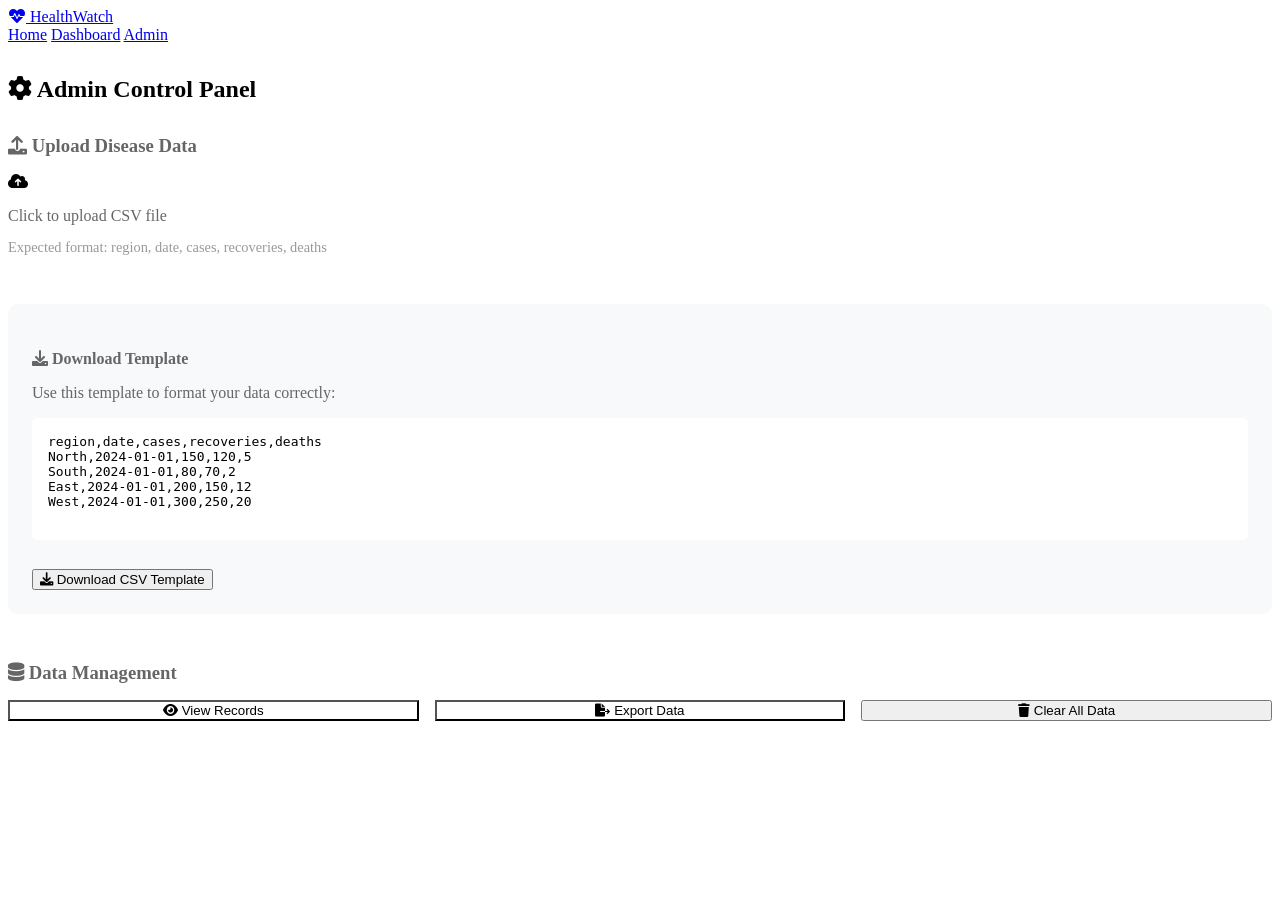
==== templates/admin.html @ fa53650f "Initial commit" ====
<!DOCTYPE html>
<html lang="en">
<head>
    <meta charset="UTF-8">
    <meta name="viewport" content="width=device-width, initial-scale=1.0">
    <title>HealthWatch Admin Panel</title>
    <link rel="stylesheet" href="{{ url_for('static', filename='css/style.css') }}">
    <link rel="stylesheet" href="https://cdnjs.cloudflare.com/ajax/libs/font-awesome/6.0.0/css/all.min.css">
</head>
<body>
    <!-- Navigation -->
    <nav class="navbar">
        <div class="container">
            <a href="/" class="logo">
                <i class="fas fa-heartbeat"></i> HealthWatch
            </a>
            <div class="nav-links">
                <a href="/">Home</a>
                <a href="/dashboard">Dashboard</a>
                <a href="/admin" class="active">Admin</a>
            </div>
        </div>
    </nav>

    <!-- Admin Panel -->
    <div class="container" style="margin-top: 2rem; margin-bottom: 2rem;">
        <div class="admin-panel fade-in">
            <h2 style="color: var(--primary-blue); margin-bottom: 2rem;">
                <i class="fas fa-cog"></i> Admin Control Panel
            </h2>

            <!-- CSV Upload Section -->
            <div style="margin-bottom: 3rem;">
                <h3 style="color: #666; margin-bottom: 1rem;">
                    <i class="fas fa-upload"></i> Upload Disease Data
                </h3>
                
                <div class="upload-area" id="upload-area" onclick="document.getElementById('file-input').click()">
                    <i class="fas fa-cloud-upload-alt upload-icon"></i>
                    <p style="color: #666; margin-bottom: 0.5rem;">Click to upload CSV file</p>
                    <p style="color: #999; font-size: 0.9rem;">Expected format: region, date, cases, recoveries, deaths</p>
                    <input type="file" id="file-input" accept=".csv" style="display: none;" onchange="uploadFile(this)">
                </div>

                <div id="upload-progress" style="display: none; margin-top: 1rem;">
                    <div style="background: #f0f0f0; border-radius: 5px; height: 20px; overflow: hidden;">
                        <div id="progress-bar" style="background: var(--secondary-blue); width: 0%; height: 100%; transition: width 0.3s;"></div>
                    </div>
                    <p id="progress-text" style="text-align: center; margin-top: 0.5rem; color: #666;">Uploading...</p>
                </div>

                <div id="upload-message" style="margin-top: 1rem; padding: 1rem; border-radius: 5px; display: none;"></div>
            </div>

            <!-- CSV Template Section -->
            <div style="margin-bottom: 3rem; background: #f8f9fa; padding: 1.5rem; border-radius: 10px;">
                <h4 style="color: #666; margin-bottom: 1rem;">
                    <i class="fas fa-download"></i> Download Template
                </h4>
                <p style="color: #666; margin-bottom: 1rem;">Use this template to format your data correctly:</p>
                <pre style="background: white; padding: 1rem; border-radius: 5px; overflow-x: auto;">
region,date,cases,recoveries,deaths
North,2024-01-01,150,120,5
South,2024-01-01,80,70,2
East,2024-01-01,200,150,12
West,2024-01-01,300,250,20
                </pre>
                <button onclick="downloadTemplate()" class="btn" style="margin-top: 1rem;">
                    <i class="fas fa-download"></i> Download CSV Template
                </button>
            </div>

            <!-- Data Management Section -->
            <div style="margin-bottom: 2rem;">
                <h3 style="color: #666; margin-bottom: 1rem;">
                    <i class="fas fa-database"></i> Data Management
                </h3>
                
                <div style="display: grid; grid-template-columns: repeat(auto-fit, minmax(200px, 1fr)); gap: 1rem;">
                    <button onclick="viewRecords()" class="btn" style="background: var(--primary-blue);">
                        <i class="fas fa-eye"></i> View Records
                    </button>
                    <button onclick="exportData()" class="btn" style="background: var(--success-green);">
                        <i class="fas fa-file-export"></i> Export Data
                    </button>
                    <button onclick="clearData()" class="btn btn-danger">
                        <i class="fas fa-trash"></i> Clear All Data
                    </button>
                </div>
            </div>

            <!-- Records Table (Hidden by default) -->
            <div id="records-table" style="display: none; margin-top: 2rem;">
                <h4 style="color: #666; margin-bottom: 1rem;">Recent Records</h4>
                <div style="overflow-x: auto;">
                    <table style="width: 100%; border-collapse: collapse;">
                        <thead>
                            <tr style="background: var(--primary-blue); color: white;">
                                <th style="padding: 0.75rem;">ID</th>
                                <th style="padding: 0.75rem;">Region</th>
                                <th style="padding: 0.75rem;">Date</th>
                                <th style="padding: 0.75rem;">Cases</th>
                                <th style="padding: 0.75rem;">Recoveries</th>
                                <th style="padding: 0.75rem;">Deaths</th>
                                <th style="padding: 0.75rem;">Actions</th>
                            </tr>
                        </thead>
                        <tbody id="records-body">
                            <!-- Records will be loaded here -->
                        </tbody>
                    </table>
                </div>
            </div>
        </div>
    </div>

    <!-- Admin Scripts -->
    <script>
        // File upload handling
        function uploadFile(input) {
            const file = input.files[0];
            if (!file) return;

            // Validate file type
            if (!file.name.endsWith('.csv')) {
                showMessage('Please upload a CSV file', 'error');
                return;
            }

            // Show progress
            document.getElementById('upload-progress').style.display = 'block';
            document.getElementById('upload-message').style.display = 'none';

            // Simulate progress (in real app, use XMLHttpRequest for progress tracking)
            let progress = 0;
            const interval = setInterval(() => {
                progress += 10;
                document.getElementById('progress-bar').style.width = progress + '%';
                
                if (progress >= 100) {
                    clearInterval(interval);
                }
            }, 200);

            // Upload file
            const formData = new FormData();
            formData.append('file', file);

            fetch('/upload', {
                method: 'POST',
                body: formData
            })
            .then(response => response.json())
            .then(data => {
                clearInterval(interval);
                document.getElementById('progress-bar').style.width = '100%';
                document.getElementById('progress-text').textContent = 'Complete!';
                
                if (data.success) {
                    showMessage(data.message, 'success');
                    document.getElementById('upload-area').style.borderColor = 'var(--success-green)';
                } else {
                    showMessage(data.error || 'Upload failed', 'error');
                }
            })
            .catch(error => {
                clearInterval(interval);
                showMessage('Upload failed: ' + error.message, 'error');
            })
            .finally(() => {
                setTimeout(() => {
                    document.getElementById('upload-progress').style.display = 'none';
                    document.getElementById('progress-bar').style.width = '0%';
                    document.getElementById('progress-text').textContent = 'Uploading...';
                }, 2000);
            });
        }

        function showMessage(message, type) {
            const messageDiv = document.getElementById('upload-message');
            messageDiv.style.display = 'block';
            messageDiv.textContent = message;
            
            if (type === 'success') {
                messageDiv.style.background = '#d4edda';
                messageDiv.style.color = '#155724';
                messageDiv.style.border = '1px solid #c3e6cb';
            } else {
                messageDiv.style.background = '#f8d7da';
                messageDiv.style.color = '#721c24';
                messageDiv.style.border = '1px solid #f5c6cb';
            }

            setTimeout(() => {
                messageDiv.style.display = 'none';
            }, 5000);
        }

        function downloadTemplate() {
            const template = 'region,date,cases,recoveries,deaths\nNorth,2024-01-01,150,120,5\nSouth,2024-01-01,80,70,2\nEast,2024-01-01,200,150,12\nWest,2024-01-01,300,250,20';
            const blob = new Blob([template], { type: 'text/csv' });
            const url = window.URL.createObjectURL(blob);
            const a = document.createElement('a');
            a.href = url;
            a.download = 'disease_data_template.csv';
            a.click();
            window.URL.revokeObjectURL(url);
        }

        function viewRecords() {
            const tableDiv = document.getElementById('records-table');
            const tbody = document.getElementById('records-body');

            if (tableDiv.style.display === 'none') {
                // Fetch and display records
                fetch('/get-data')
                    .then(response => response.json())
                    .then(data => {
                        if (data.region_data) {
                            tbody.innerHTML = data.region_data.map(record => `
                                <tr style="border-bottom: 1px solid #dee2e6;">
                                    <td style="padding: 0.75rem;">${record.id || 'N/A'}</td>
                                    <td style="padding: 0.75rem;">${record.region}</td>
                                    <td style="padding: 0.75rem;">${record.date || '2024-01-01'}</td>
                                    <td style="padding: 0.75rem;">${record.total_cases.toLocaleString()}</td>
                                    <td style="padding: 0.75rem;">${record.total_recoveries || 0}</td>
                                    <td style="padding: 0.75rem;">${record.total_deaths.toLocaleString()}</td>
                                    <td style="padding: 0.75rem;">
                                        <button onclick="deleteRecord(${record.id})" style="color: var(--danger-red); background: none; border: none; cursor: pointer;">
                                            <i class="fas fa-trash"></i>
                                        </button>
                                    </td>
                                </tr>
                            `).join('');
                        }
                        tableDiv.style.display = 'block';
                    });
            } else {
                tableDiv.style.display = 'none';
            }
        }

        function deleteRecord(id) {
            if (confirm('Are you sure you want to delete this record?')) {
                // In a real app, send DELETE request to server
                showMessage('Delete functionality would be implemented here', 'success');
            }
        }

        function exportData() {
            fetch('/get-data')
                .then(response => response.json())
                .then(data => {
                    const csv = convertToCSV(data);
                    const blob = new Blob([csv], { type: 'text/csv' });
                    const url = window.URL.createObjectURL(blob);
                    const a = document.createElement('a');
                    a.href = url;
                    a.download = `healthwatch_export_${new Date().toISOString().split('T')[0]}.csv`;
                    a.click();
                    window.URL.revokeObjectURL(url);
                });
        }

        function convertToCSV(data) {
            let csv = 'Region,Total Cases,Deaths,Recoveries\n';
            data.region_data.forEach(region => {
                csv += `${region.region},${region.total_cases},${region.total_deaths},${region.total_recoveries || 0}\n`;
            });
            return csv;
        }

        function clearData() {
            if (confirm('⚠️ WARNING: This will delete all data. Are you sure?')) {
                if (confirm('Type "CONFIRM" to proceed:')) {
                    // In production, implement actual delete
                    showMessage('Data cleared successfully', 'success');
                }
            }
        }

        // Drag and drop support
        const uploadArea = document.getElementById('upload-area');
        
        uploadArea.addEventListener('dragover', (e) => {
            e.preventDefault();
            uploadArea.style.borderColor = 'var(--secondary-blue)';
            uploadArea.style.background = '#f0f8ff';
        });

        uploadArea.addEventListener('dragleave', (e) => {
            e.preventDefault();
            uploadArea.style.borderColor = '#ccc';
            uploadArea.style.background = 'white';
        });

        uploadArea.addEventListener('drop', (e) => {
            e.preventDefault();
            uploadArea.style.borderColor = '#ccc';
            uploadArea.style.background = 'white';
            
            const file = e.dataTransfer.files[0];
            if (file) {
                document.getElementById('file-input').files = e.dataTransfer.files;
                uploadFile(document.getElementById('file-input'));
            }
        });
    </script>
</body>
</html>
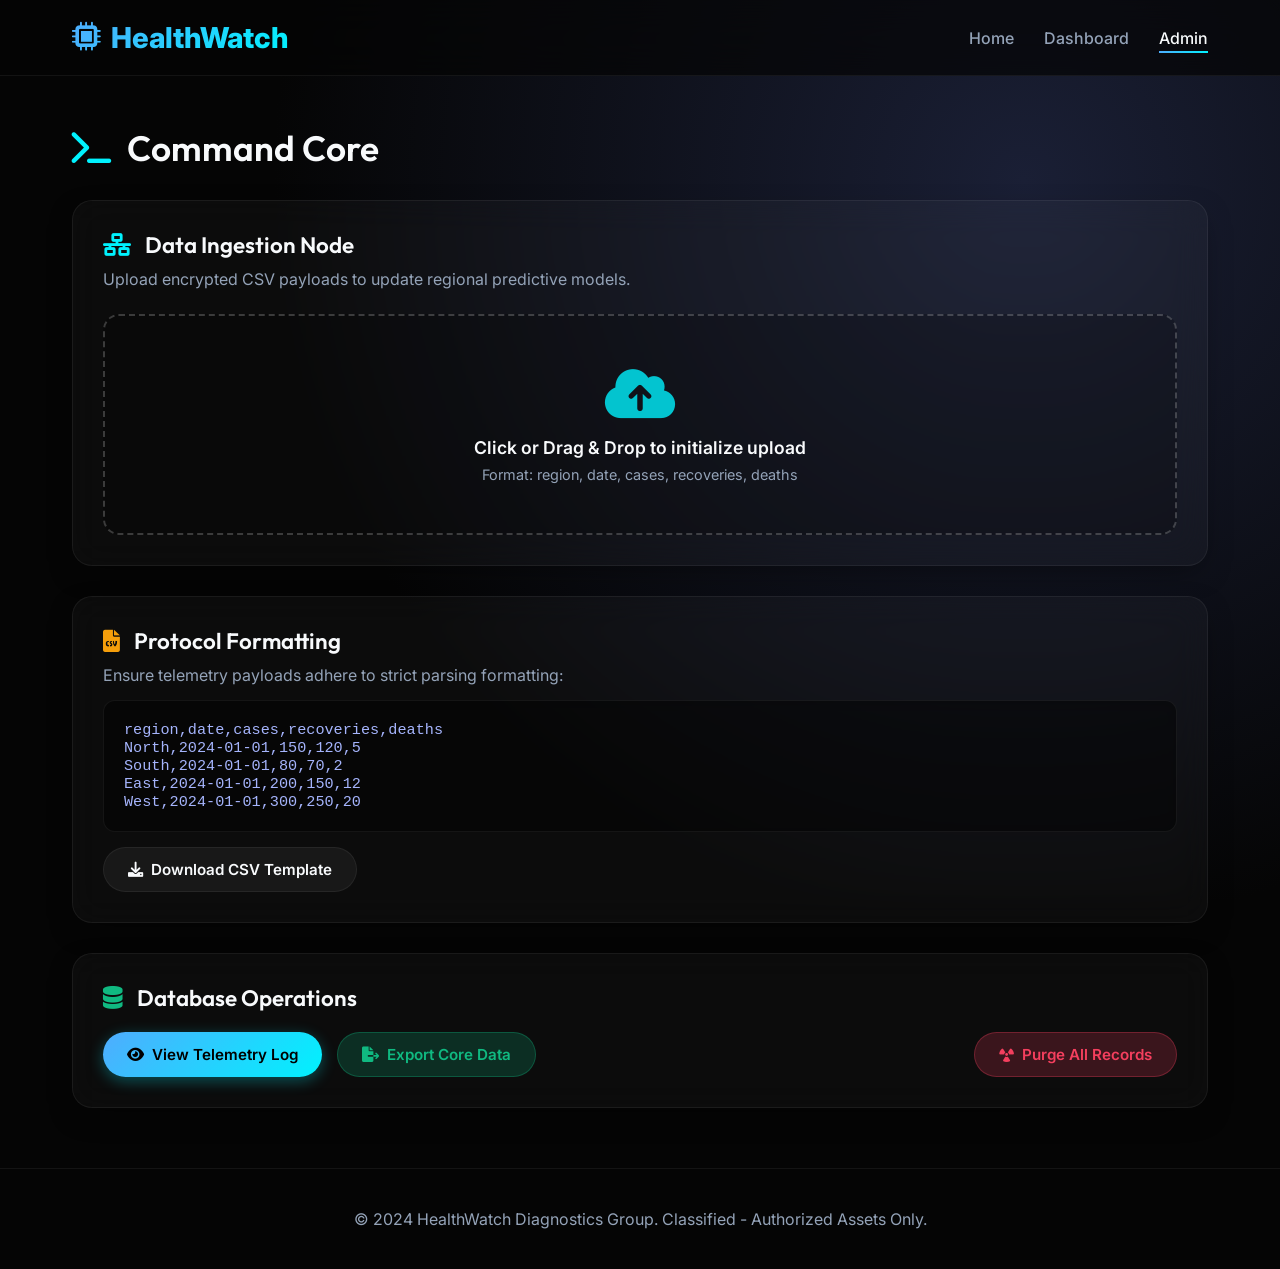
==== commit 7ef9e1cf: "feat: Implement initial database schema, data seeding, and core web templates including an admin int" ====
--- a/templates/admin.html
+++ b/templates/admin.html
@@ -3,16 +3,247 @@
 <head>
     <meta charset="UTF-8">
     <meta name="viewport" content="width=device-width, initial-scale=1.0">
-    <title>HealthWatch Admin Panel</title>
-    <link rel="stylesheet" href="{{ url_for('static', filename='css/style.css') }}">
+    <title>HealthWatch · Admin Control</title>
     <link rel="stylesheet" href="https://cdnjs.cloudflare.com/ajax/libs/font-awesome/6.0.0/css/all.min.css">
+    <link href="https://fonts.googleapis.com/css2?family=Inter:wght@300;400;500;600;700&family=Outfit:wght@400;600;800&display=swap" rel="stylesheet">
+    <style>
+        :root {
+            --bg-base: #050505;
+            --bg-gradient: radial-gradient(circle at 80% 20%, #1a1f35 0%, #050505 60%);
+            --glass-bg: rgba(255, 255, 255, 0.03);
+            --glass-border: rgba(255, 255, 255, 0.06);
+            --glass-hover: rgba(255, 255, 255, 0.08);
+            --primary-accent: #00f2fe;
+            --primary-gradient: linear-gradient(135deg, #4facfe 0%, #00f2fe 100%);
+            --success: #10b981;
+            --danger: #f43f5e;
+            --warning: #f59e0b;
+            --text-main: #f8fafc;
+            --text-muted: #94a3b8;
+            --border-radius: 20px;
+            --shadow: 0 10px 30px -10px rgba(0, 0, 0, 0.5);
+            --transition: all 0.4s cubic-bezier(0.4, 0, 0.2, 1);
+        }
+
+        * { margin: 0; padding: 0; box-sizing: border-box; }
+
+        body {
+            font-family: 'Inter', sans-serif;
+            background: var(--bg-base);
+            background-image: var(--bg-gradient);
+            background-attachment: fixed;
+            color: var(--text-main);
+            min-height: 100vh;
+            overflow-x: hidden;
+            -webkit-font-smoothing: antialiased;
+        }
+
+        h1, h2, h3, h4 { font-family: 'Outfit', sans-serif; font-weight: 600; }
+
+        /* Navigation */
+        .navbar {
+            background: rgba(5, 5, 5, 0.7);
+            backdrop-filter: blur(20px);
+            -webkit-backdrop-filter: blur(20px);
+            border-bottom: 1px solid var(--glass-border);
+            padding: 20px 0;
+            position: sticky;
+            top: 0;
+            z-index: 1000;
+        }
+
+        .container {
+            max-width: 1200px;
+            margin: 0 auto;
+            padding: 0 32px;
+        }
+
+        .nav-content {
+            display: flex;
+            justify-content: space-between;
+            align-items: center;
+        }
+
+        .logo {
+            font-size: 1.8rem;
+            font-weight: 800;
+            background: var(--primary-gradient);
+            -webkit-background-clip: text;
+            -webkit-text-fill-color: transparent;
+            text-decoration: none;
+            display: flex;
+            align-items: center;
+            gap: 10px;
+        }
+
+        .nav-links {
+            display: flex;
+            gap: 30px;
+        }
+
+        .nav-links a {
+            color: var(--text-muted);
+            text-decoration: none;
+            font-weight: 500;
+            transition: var(--transition);
+            position: relative;
+        }
+
+        .nav-links a::after {
+            content: ''; position: absolute; bottom: -5px; left: 0; width: 0; height: 2px;
+            background: var(--primary-gradient); transition: var(--transition);
+        }
+
+        .nav-links a:hover, .nav-links a.active { color: var(--text-main); }
+        .nav-links a.active::after, .nav-links a:hover::after { width: 100%; }
+
+        /* Glass Cards */
+        .glass-card {
+            background: var(--glass-bg);
+            backdrop-filter: blur(16px);
+            border: 1px solid var(--glass-border);
+            border-radius: var(--border-radius);
+            box-shadow: var(--shadow);
+            padding: 30px;
+            margin-bottom: 30px;
+        }
+
+        /* Upload Area */
+        .upload-area {
+            border: 2px dashed rgba(255, 255, 255, 0.2);
+            border-radius: 16px;
+            padding: 50px 30px;
+            text-align: center;
+            cursor: pointer;
+            transition: var(--transition);
+            background: rgba(0, 0, 0, 0.2);
+        }
+
+        .upload-area:hover, .upload-area.dragover {
+            border-color: var(--primary-accent);
+            background: rgba(0, 242, 254, 0.05);
+            box-shadow: 0 0 20px rgba(0, 242, 254, 0.1);
+        }
+
+        .upload-icon {
+            font-size: 3.5rem;
+            color: var(--primary-accent);
+            margin-bottom: 15px;
+            opacity: 0.8;
+            transition: var(--transition);
+        }
+
+        .upload-area:hover .upload-icon {
+            transform: translateY(-5px);
+            opacity: 1;
+        }
+
+        /* Buttons */
+        .btn {
+            background: rgba(255, 255, 255, 0.05);
+            color: var(--text-main);
+            border: 1px solid var(--glass-border);
+            padding: 12px 24px;
+            border-radius: 30px;
+            font-weight: 600;
+            font-size: 0.95rem;
+            cursor: pointer;
+            transition: var(--transition);
+            display: inline-flex;
+            align-items: center;
+            gap: 8px;
+            font-family: 'Inter', sans-serif;
+        }
+
+        .btn:hover {
+            background: rgba(255, 255, 255, 0.1);
+            transform: translateY(-2px);
+        }
+
+        .btn-primary { background: var(--primary-gradient); color: #000; border: none; box-shadow: 0 4px 15px rgba(0, 242, 254, 0.3); }
+        .btn-primary:hover { background: var(--primary-gradient); transform: translateY(-2px); box-shadow: 0 8px 25px rgba(0, 242, 254, 0.5); }
+        
+        .btn-success { background: rgba(16, 185, 129, 0.2); color: var(--success); border-color: rgba(16, 185, 129, 0.3); }
+        .btn-success:hover { background: rgba(16, 185, 129, 0.3); color: #fff; box-shadow: 0 4px 15px rgba(16, 185, 129, 0.3); }
+        
+        .btn-danger { background: rgba(244, 63, 94, 0.2); color: var(--danger); border-color: rgba(244, 63, 94, 0.3); }
+        .btn-danger:hover { background: rgba(244, 63, 94, 0.3); color: #fff; box-shadow: 0 4px 15px rgba(244, 63, 94, 0.3); }
+
+        /* Progress Bar */
+        .progress-container {
+            background: rgba(0, 0, 0, 0.5);
+            border-radius: 10px;
+            height: 12px;
+            overflow: hidden;
+            margin-top: 20px;
+            border: 1px solid var(--glass-border);
+        }
+
+        .progress-bar {
+            background: var(--primary-gradient);
+            width: 0%;
+            height: 100%;
+            transition: width 0.3s ease;
+            box-shadow: 0 0 10px rgba(0, 242, 254, 0.5);
+        }
+
+        /* Code Block */
+        pre {
+            background: rgba(0, 0, 0, 0.4);
+            padding: 20px;
+            border-radius: 12px;
+            border: 1px solid var(--glass-border);
+            overflow-x: auto;
+            color: #a5b4fc;
+            font-family: monospace;
+            font-size: 0.95rem;
+            margin: 15px 0;
+            box-shadow: inset 0 2px 10px rgba(0,0,0,0.2);
+        }
+
+        /* Data Table */
+        .table-container {
+            overflow-x: auto;
+            border-radius: 12px;
+            border: 1px solid var(--glass-border);
+            background: rgba(0, 0, 0, 0.2);
+        }
+
+        table { width: 100%; border-collapse: collapse; text-align: left; }
+        
+        th {
+            background: rgba(0, 0, 0, 0.6);
+            padding: 16px 20px;
+            font-weight: 600;
+            color: var(--text-muted);
+            border-bottom: 1px solid var(--glass-border);
+            text-transform: uppercase;
+            font-size: 0.85rem;
+            letter-spacing: 0.5px;
+        }
+
+        td {
+            padding: 16px 20px;
+            border-bottom: 1px solid var(--glass-border);
+            color: var(--text-main);
+        }
+
+        tr:last-child td { border-bottom: none; }
+        tr:hover td { background: rgba(255, 255, 255, 0.03); }
+
+        /* Footer */
+        footer {
+            text-align: center; padding: 40px 0;
+            border-top: 1px solid var(--glass-border);
+            color: var(--text-muted); margin-top: 60px;
+        }
+    </style>
 </head>
 <body>
-    <!-- Navigation -->
     <nav class="navbar">
-        <div class="container">
+        <div class="container nav-content">
             <a href="/" class="logo">
-                <i class="fas fa-heartbeat"></i> HealthWatch
+                <i class="fas fa-microchip"></i> HealthWatch
             </a>
             <div class="nav-links">
                 <a href="/">Home</a>
@@ -22,91 +253,81 @@
         </div>
     </nav>
 
-    <!-- Admin Panel -->
-    <div class="container" style="margin-top: 2rem; margin-bottom: 2rem;">
-        <div class="admin-panel fade-in">
-            <h2 style="color: var(--primary-blue); margin-bottom: 2rem;">
-                <i class="fas fa-cog"></i> Admin Control Panel
-            </h2>
-
-            <!-- CSV Upload Section -->
-            <div style="margin-bottom: 3rem;">
-                <h3 style="color: #666; margin-bottom: 1rem;">
-                    <i class="fas fa-upload"></i> Upload Disease Data
-                </h3>
-                
-                <div class="upload-area" id="upload-area" onclick="document.getElementById('file-input').click()">
-                    <i class="fas fa-cloud-upload-alt upload-icon"></i>
-                    <p style="color: #666; margin-bottom: 0.5rem;">Click to upload CSV file</p>
-                    <p style="color: #999; font-size: 0.9rem;">Expected format: region, date, cases, recoveries, deaths</p>
-                    <input type="file" id="file-input" accept=".csv" style="display: none;" onchange="uploadFile(this)">
+    <div class="container" style="margin-top: 50px; margin-bottom: 50px;">
+        <h2 style="font-size: 2.2rem; margin-bottom: 30px; display: flex; align-items: center; gap: 15px;">
+            <i class="fas fa-terminal" style="color: var(--primary-accent);"></i> Command Core
+        </h2>
+
+        <!-- Upload Section -->
+        <div class="glass-card">
+            <h3 style="margin-bottom: 10px; font-size: 1.4rem;"><i class="fas fa-network-wired" style="color: var(--primary-accent); margin-right: 10px;"></i> Data Ingestion Node</h3>
+            <p style="color: var(--text-muted); margin-bottom: 25px;">Upload encrypted CSV payloads to update regional predictive models.</p>
+            
+            <div class="upload-area" id="upload-area" onclick="document.getElementById('file-input').click()">
+                <i class="fas fa-cloud-upload-alt upload-icon"></i>
+                <p style="font-weight: 600; font-size: 1.1rem; margin-bottom: 8px;">Click or Drag & Drop to initialize upload</p>
+                <p style="color: var(--text-muted); font-size: 0.9rem;">Format: region, date, cases, recoveries, deaths</p>
+                <input type="file" id="file-input" accept=".csv" style="display: none;" onchange="uploadFile(this)">
+            </div>
+
+            <div id="upload-progress" style="display: none; margin-top: 25px;">
+                <div class="progress-container">
+                    <div id="progress-bar" class="progress-bar"></div>
                 </div>
-
-                <div id="upload-progress" style="display: none; margin-top: 1rem;">
-                    <div style="background: #f0f0f0; border-radius: 5px; height: 20px; overflow: hidden;">
-                        <div id="progress-bar" style="background: var(--secondary-blue); width: 0%; height: 100%; transition: width 0.3s;"></div>
-                    </div>
-                    <p id="progress-text" style="text-align: center; margin-top: 0.5rem; color: #666;">Uploading...</p>
-                </div>
-
-                <div id="upload-message" style="margin-top: 1rem; padding: 1rem; border-radius: 5px; display: none;"></div>
+                <p id="progress-text" style="text-align: center; margin-top: 12px; color: var(--text-muted); font-family: monospace;">Transmitting data packets...</p>
             </div>
 
-            <!-- CSV Template Section -->
-            <div style="margin-bottom: 3rem; background: #f8f9fa; padding: 1.5rem; border-radius: 10px;">
-                <h4 style="color: #666; margin-bottom: 1rem;">
-                    <i class="fas fa-download"></i> Download Template
-                </h4>
-                <p style="color: #666; margin-bottom: 1rem;">Use this template to format your data correctly:</p>
-                <pre style="background: white; padding: 1rem; border-radius: 5px; overflow-x: auto;">
-region,date,cases,recoveries,deaths
+            <div id="upload-message" style="margin-top: 20px; padding: 16px; border-radius: 12px; display: none; text-align: center; font-weight: 600;"></div>
+        </div>
+
+        <!-- Template Section -->
+        <div class="glass-card">
+            <h3 style="margin-bottom: 10px; font-size: 1.4rem;"><i class="fas fa-file-csv" style="color: var(--warning); margin-right: 10px;"></i> Protocol Formatting</h3>
+            <p style="color: var(--text-muted); margin-bottom: 15px;">Ensure telemetry payloads adhere to strict parsing formatting:</p>
+            <pre>region,date,cases,recoveries,deaths
 North,2024-01-01,150,120,5
 South,2024-01-01,80,70,2
 East,2024-01-01,200,150,12
-West,2024-01-01,300,250,20
-                </pre>
-                <button onclick="downloadTemplate()" class="btn" style="margin-top: 1rem;">
-                    <i class="fas fa-download"></i> Download CSV Template
+West,2024-01-01,300,250,20</pre>
+            <button onclick="downloadTemplate()" class="btn">
+                <i class="fas fa-download"></i> Download CSV Template
+            </button>
+        </div>
+
+        <!-- Management Section -->
+        <div class="glass-card">
+            <h3 style="margin-bottom: 20px; font-size: 1.4rem;"><i class="fas fa-database" style="color: var(--success); margin-right: 10px;"></i> Database Operations</h3>
+            
+            <div style="display: flex; gap: 15px; flex-wrap: wrap;">
+                <button onclick="viewRecords()" class="btn btn-primary">
+                    <i class="fas fa-eye"></i> View Telemetry Log
+                </button>
+                <button onclick="exportData()" class="btn btn-success">
+                    <i class="fas fa-file-export"></i> Export Core Data
+                </button>
+                <button onclick="clearData()" class="btn btn-danger" style="margin-left: auto;">
+                    <i class="fas fa-radiation"></i> Purge All Records
                 </button>
             </div>
 
-            <!-- Data Management Section -->
-            <div style="margin-bottom: 2rem;">
-                <h3 style="color: #666; margin-bottom: 1rem;">
-                    <i class="fas fa-database"></i> Data Management
-                </h3>
-                
-                <div style="display: grid; grid-template-columns: repeat(auto-fit, minmax(200px, 1fr)); gap: 1rem;">
-                    <button onclick="viewRecords()" class="btn" style="background: var(--primary-blue);">
-                        <i class="fas fa-eye"></i> View Records
-                    </button>
-                    <button onclick="exportData()" class="btn" style="background: var(--success-green);">
-                        <i class="fas fa-file-export"></i> Export Data
-                    </button>
-                    <button onclick="clearData()" class="btn btn-danger">
-                        <i class="fas fa-trash"></i> Clear All Data
-                    </button>
-                </div>
-            </div>
-
-            <!-- Records Table (Hidden by default) -->
-            <div id="records-table" style="display: none; margin-top: 2rem;">
-                <h4 style="color: #666; margin-bottom: 1rem;">Recent Records</h4>
-                <div style="overflow-x: auto;">
-                    <table style="width: 100%; border-collapse: collapse;">
+            <!-- Records Table -->
+            <div id="records-table" style="display: none; margin-top: 35px; animation: fadeInUp 0.5s ease-out;">
+                <h4 style="margin-bottom: 15px; color: var(--text-muted); font-family: 'Inter';">Recent Telemetry Entries</h4>
+                <div class="table-container">
+                    <table>
                         <thead>
-                            <tr style="background: var(--primary-blue); color: white;">
-                                <th style="padding: 0.75rem;">ID</th>
-                                <th style="padding: 0.75rem;">Region</th>
-                                <th style="padding: 0.75rem;">Date</th>
-                                <th style="padding: 0.75rem;">Cases</th>
-                                <th style="padding: 0.75rem;">Recoveries</th>
-                                <th style="padding: 0.75rem;">Deaths</th>
-                                <th style="padding: 0.75rem;">Actions</th>
+                            <tr>
+                                <th>Vector ID</th>
+                                <th>Designation</th>
+                                <th>Timestamp</th>
+                                <th>Active</th>
+                                <th>Recovered</th>
+                                <th>Fatalities</th>
+                                <th>Override</th>
                             </tr>
                         </thead>
                         <tbody id="records-body">
-                            <!-- Records will be loaded here -->
+                            <!-- Populated via JS -->
                         </tbody>
                     </table>
                 </div>
@@ -114,194 +335,168 @@
         </div>
     </div>
 
-    <!-- Admin Scripts -->
+    <footer>
+        <p>&copy; 2024 HealthWatch Diagnostics Group. Classified - Authorized Assets Only.</p>
+    </footer>
+
     <script>
-        // File upload handling
         function uploadFile(input) {
             const file = input.files[0];
             if (!file) return;
 
-            // Validate file type
             if (!file.name.endsWith('.csv')) {
-                showMessage('Please upload a CSV file', 'error');
+                showMessage('Protocol error: Only .csv payloads accepted', 'error');
                 return;
             }
 
-            // Show progress
             document.getElementById('upload-progress').style.display = 'block';
             document.getElementById('upload-message').style.display = 'none';
-
-            // Simulate progress (in real app, use XMLHttpRequest for progress tracking)
+            document.getElementById('progress-text').textContent = 'Transmitting data packets...';
+            document.getElementById('progress-bar').style.width = '0%';
+
             let progress = 0;
             const interval = setInterval(() => {
-                progress += 10;
+                progress += Math.random() * 15;
+                if (progress > 90) progress = 90;
                 document.getElementById('progress-bar').style.width = progress + '%';
-                
-                if (progress >= 100) {
-                    clearInterval(interval);
-                }
             }, 200);
 
-            // Upload file
             const formData = new FormData();
             formData.append('file', file);
 
-            fetch('/upload', {
-                method: 'POST',
-                body: formData
-            })
-            .then(response => response.json())
+            fetch('/upload', { method: 'POST', body: formData })
+            .then(res => res.json())
             .then(data => {
                 clearInterval(interval);
                 document.getElementById('progress-bar').style.width = '100%';
-                document.getElementById('progress-text').textContent = 'Complete!';
+                document.getElementById('progress-text').textContent = 'Transmission complete.';
                 
                 if (data.success) {
                     showMessage(data.message, 'success');
-                    document.getElementById('upload-area').style.borderColor = 'var(--success-green)';
+                    document.getElementById('upload-area').style.borderColor = 'var(--success)';
                 } else {
-                    showMessage(data.error || 'Upload failed', 'error');
+                    showMessage(data.error || 'Transmission failed.', 'error');
                 }
             })
-            .catch(error => {
+            .catch(err => {
                 clearInterval(interval);
-                showMessage('Upload failed: ' + error.message, 'error');
+                showMessage('Network latency error: ' + err.message, 'error');
             })
             .finally(() => {
                 setTimeout(() => {
                     document.getElementById('upload-progress').style.display = 'none';
                     document.getElementById('progress-bar').style.width = '0%';
-                    document.getElementById('progress-text').textContent = 'Uploading...';
-                }, 2000);
+                }, 3000);
             });
         }
 
-        function showMessage(message, type) {
-            const messageDiv = document.getElementById('upload-message');
-            messageDiv.style.display = 'block';
-            messageDiv.textContent = message;
+        function showMessage(msg, type) {
+            const div = document.getElementById('upload-message');
+            div.style.display = 'block';
+            div.textContent = msg;
             
             if (type === 'success') {
-                messageDiv.style.background = '#d4edda';
-                messageDiv.style.color = '#155724';
-                messageDiv.style.border = '1px solid #c3e6cb';
+                div.style.background = 'rgba(16, 185, 129, 0.2)';
+                div.style.color = '#fff';
+                div.style.border = '1px solid rgba(16, 185, 129, 0.4)';
+                div.style.boxShadow = '0 0 15px rgba(16, 185, 129, 0.2)';
             } else {
-                messageDiv.style.background = '#f8d7da';
-                messageDiv.style.color = '#721c24';
-                messageDiv.style.border = '1px solid #f5c6cb';
+                div.style.background = 'rgba(244, 63, 94, 0.2)';
+                div.style.color = '#fff';
+                div.style.border = '1px solid rgba(244, 63, 94, 0.4)';
+                div.style.boxShadow = '0 0 15px rgba(244, 63, 94, 0.2)';
             }
-
-            setTimeout(() => {
-                messageDiv.style.display = 'none';
-            }, 5000);
+            setTimeout(() => { div.style.display = 'none'; }, 5000);
         }
 
         function downloadTemplate() {
-            const template = 'region,date,cases,recoveries,deaths\nNorth,2024-01-01,150,120,5\nSouth,2024-01-01,80,70,2\nEast,2024-01-01,200,150,12\nWest,2024-01-01,300,250,20';
-            const blob = new Blob([template], { type: 'text/csv' });
-            const url = window.URL.createObjectURL(blob);
-            const a = document.createElement('a');
-            a.href = url;
-            a.download = 'disease_data_template.csv';
-            a.click();
-            window.URL.revokeObjectURL(url);
+            const tpl = 'region,date,cases,recoveries,deaths\nNorth,2024-01-01,150,120,5\nSouth,2024-01-01,80,70,2\nEast,2024-01-01,200,150,12\nWest,2024-01-01,300,250,20';
+            const blob = new Blob([tpl], {type: 'text/csv'});
+            const url = URL.createObjectURL(blob);
+            const a = document.createElement('a'); a.href = url; a.download = 'protocol_template.csv';
+            a.click(); URL.revokeObjectURL(url);
         }
 
         function viewRecords() {
-            const tableDiv = document.getElementById('records-table');
+            const tbl = document.getElementById('records-table');
             const tbody = document.getElementById('records-body');
-
-            if (tableDiv.style.display === 'none') {
-                // Fetch and display records
+            
+            if (tbl.style.display === 'none') {
                 fetch('/get-data')
-                    .then(response => response.json())
-                    .then(data => {
-                        if (data.region_data) {
-                            tbody.innerHTML = data.region_data.map(record => `
-                                <tr style="border-bottom: 1px solid #dee2e6;">
-                                    <td style="padding: 0.75rem;">${record.id || 'N/A'}</td>
-                                    <td style="padding: 0.75rem;">${record.region}</td>
-                                    <td style="padding: 0.75rem;">${record.date || '2024-01-01'}</td>
-                                    <td style="padding: 0.75rem;">${record.total_cases.toLocaleString()}</td>
-                                    <td style="padding: 0.75rem;">${record.total_recoveries || 0}</td>
-                                    <td style="padding: 0.75rem;">${record.total_deaths.toLocaleString()}</td>
-                                    <td style="padding: 0.75rem;">
-                                        <button onclick="deleteRecord(${record.id})" style="color: var(--danger-red); background: none; border: none; cursor: pointer;">
-                                            <i class="fas fa-trash"></i>
-                                        </button>
-                                    </td>
-                                </tr>
-                            `).join('');
-                        }
-                        tableDiv.style.display = 'block';
-                    });
+                .then(res => res.json())
+                .then(data => {
+                    if (data.region_data && data.region_data.length > 0) {
+                        tbody.innerHTML = data.region_data.map(r => `
+                            <tr>
+                                <td style="color: var(--text-muted); font-family: monospace;">#${r.id || Math.floor(Math.random()*9000+1000)}</td>
+                                <td style="font-weight: 600;">${r.region}</td>
+                                <td style="color: var(--text-muted);">${r.date || new Date().toISOString().split('T')[0]}</td>
+                                <td style="color: var(--warning);">${Number(r.total_cases).toLocaleString()}</td>
+                                <td style="color: var(--success);">${Number(r.total_recoveries || 0).toLocaleString()}</td>
+                                <td style="color: var(--danger);">${Number(r.total_deaths).toLocaleString()}</td>
+                                <td>
+                                    <button onclick="deleteRecord('${r.region}')" style="background: none; border: none; color: var(--danger); cursor: pointer; padding: 5px; opacity: 0.7; transition: 0.2s;" onmouseover="this.style.opacity=1" onmouseout="this.style.opacity=0.7">
+                                        <i class="fas fa-trash-alt"></i>
+                                    </button>
+                                </td>
+                            </tr>
+                        `).join('');
+                    } else {
+                        tbody.innerHTML = '<tr><td colspan="7" style="text-align: center; color: var(--text-muted);">No records found in current matrix.</td></tr>';
+                    }
+                    tbl.style.display = 'block';
+                }).catch(e => {
+                    tbody.innerHTML = '<tr><td colspan="7" style="text-align: center; color: var(--danger);">Error synchronizing with database.</td></tr>';
+                    tbl.style.display = 'block';
+                });
             } else {
-                tableDiv.style.display = 'none';
+                tbl.style.display = 'none';
             }
         }
 
         function deleteRecord(id) {
-            if (confirm('Are you sure you want to delete this record?')) {
-                // In a real app, send DELETE request to server
-                showMessage('Delete functionality would be implemented here', 'success');
+            if(confirm('Require authorization to terminate node data: ' + id)) {
+                showMessage('Node termination protocol initiated (mocked)', 'success');
             }
         }
 
         function exportData() {
-            fetch('/get-data')
-                .then(response => response.json())
-                .then(data => {
-                    const csv = convertToCSV(data);
-                    const blob = new Blob([csv], { type: 'text/csv' });
-                    const url = window.URL.createObjectURL(blob);
-                    const a = document.createElement('a');
-                    a.href = url;
-                    a.download = `healthwatch_export_${new Date().toISOString().split('T')[0]}.csv`;
-                    a.click();
-                    window.URL.revokeObjectURL(url);
+            fetch('/get-data').then(res => res.json()).then(data => {
+                if(!data.region_data) return;
+                let csv = 'Region,Total Cases,Deaths,Recoveries\n';
+                data.region_data.forEach(r => {
+                    csv += `${r.region},${r.total_cases},${r.total_deaths},${r.total_recoveries||0}\n`;
                 });
-        }
-
-        function convertToCSV(data) {
-            let csv = 'Region,Total Cases,Deaths,Recoveries\n';
-            data.region_data.forEach(region => {
-                csv += `${region.region},${region.total_cases},${region.total_deaths},${region.total_recoveries || 0}\n`;
+                const blob = new Blob([csv], {type: 'text/csv'});
+                const url = URL.createObjectURL(blob);
+                const a = document.createElement('a'); a.href = url; a.download = `hw_export_${new Date().getTime()}.csv`;
+                a.click(); URL.revokeObjectURL(url);
             });
-            return csv;
         }
 
         function clearData() {
-            if (confirm('⚠️ WARNING: This will delete all data. Are you sure?')) {
-                if (confirm('Type "CONFIRM" to proceed:')) {
-                    // In production, implement actual delete
-                    showMessage('Data cleared successfully', 'success');
+            if(confirm('CRITICAL ALERT: You are about to wipe the core database. Proceed?')) {
+                if(prompt('Type "PURGE" to authorize:') === 'PURGE') {
+                    showMessage('Database successfully purged. Returning to neutral state.', 'success');
+                } else {
+                    showMessage('Authorization failed. Action aborted.', 'error');
                 }
             }
         }
 
-        // Drag and drop support
-        const uploadArea = document.getElementById('upload-area');
-        
-        uploadArea.addEventListener('dragover', (e) => {
-            e.preventDefault();
-            uploadArea.style.borderColor = 'var(--secondary-blue)';
-            uploadArea.style.background = '#f0f8ff';
-        });
-
-        uploadArea.addEventListener('dragleave', (e) => {
-            e.preventDefault();
-            uploadArea.style.borderColor = '#ccc';
-            uploadArea.style.background = 'white';
-        });
-
-        uploadArea.addEventListener('drop', (e) => {
-            e.preventDefault();
-            uploadArea.style.borderColor = '#ccc';
-            uploadArea.style.background = 'white';
-            
-            const file = e.dataTransfer.files[0];
-            if (file) {
-                document.getElementById('file-input').files = e.dataTransfer.files;
+        const dropArea = document.getElementById('upload-area');
+        ['dragenter', 'dragover', 'dragleave', 'drop'].forEach(evt => dropArea.addEventListener(evt, e => {
+            e.preventDefault(); e.stopPropagation();
+        }, false));
+
+        ['dragenter', 'dragover'].forEach(evt => dropArea.addEventListener(evt, () => dropArea.classList.add('dragover'), false));
+        ['dragleave', 'drop'].forEach(evt => dropArea.addEventListener(evt, () => dropArea.classList.remove('dragover'), false));
+
+        dropArea.addEventListener('drop', e => {
+            const dt = e.dataTransfer;
+            const files = dt.files;
+            if(files.length > 0) {
+                document.getElementById('file-input').files = files;
                 uploadFile(document.getElementById('file-input'));
             }
         });
